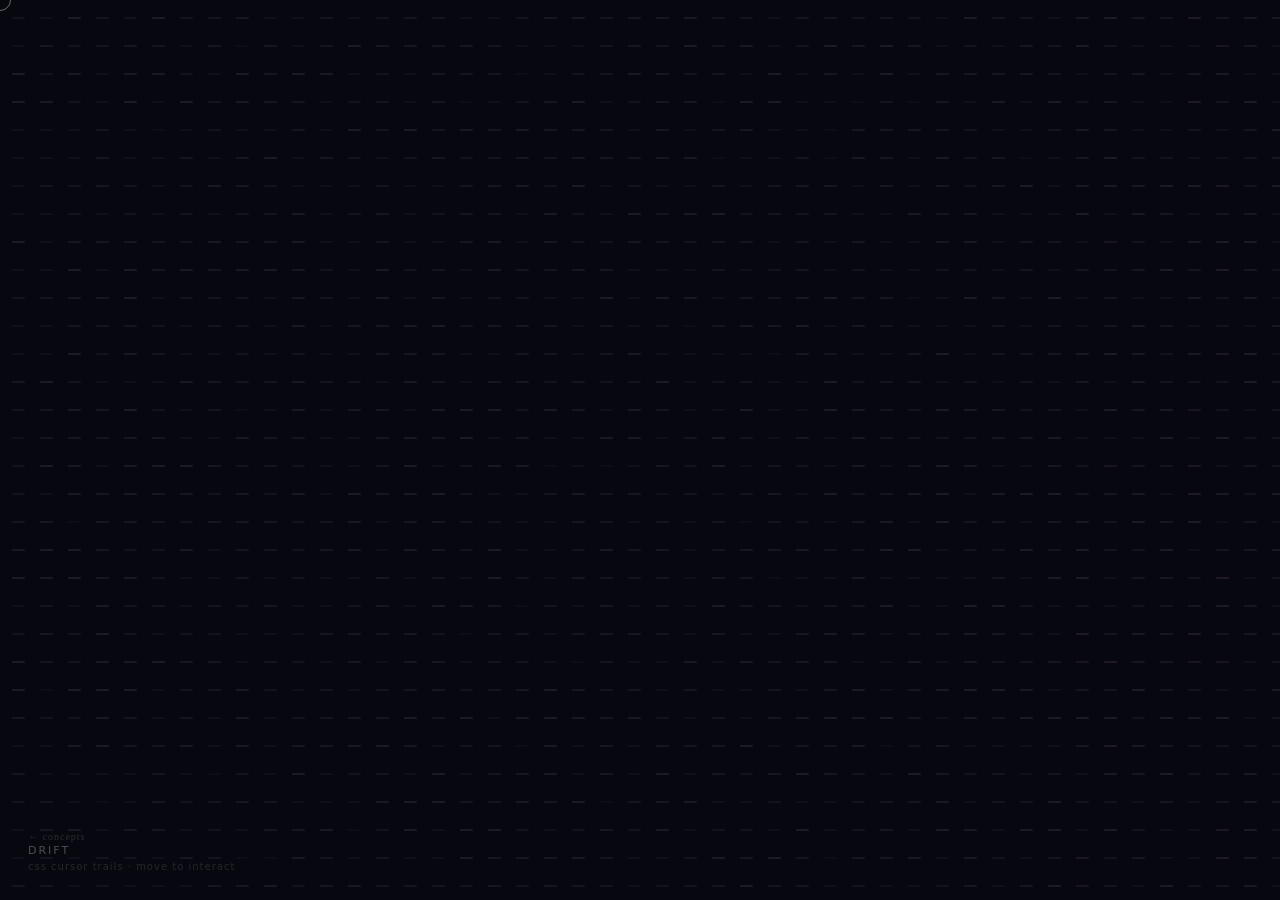
==== drift.html @ 4fa44e28 "Add field + ripple concepts, concept selector index 3 testable concepts: - field.html: atan2 iron-fi" ====
<!DOCTYPE html>
<html lang="en">
<head>
  <meta charset="UTF-8">
  <meta name="viewport" content="width=device-width, initial-scale=1.0">
  <title>drift</title>
  <link rel="stylesheet" href="style.css">
</head>
<body>
  <div id="grid"></div>
  <div id="cursor"></div>
  <div id="label">
    <a href="index.html" style="color:rgba(255,255,255,0.15);text-decoration:none;font-size:10px;letter-spacing:0.1em;margin-right:16px;">← concepts</a>
    <span>drift</span>
    <small>css cursor trails · move to interact</small>
  </div>
  <script src="script.js"></script>
</body>
</html>
---- style.css ----
*, *::before, *::after {
  box-sizing: border-box;
  margin: 0;
  padding: 0;
}

html, body {
  width: 100%;
  height: 100%;
  overflow: hidden;
  background: #07070f;
  cursor: none;
}

/* ─── Grid ──────────────────────────────────────────────── */

#grid {
  position: fixed;
  inset: -24px;
  display: grid;
  grid-template-columns: repeat(var(--cols), var(--size));
  grid-auto-rows: var(--size);
  place-content: start;
}

/* ─── Cell ──────────────────────────────────────────────── */

.cell {
  display: flex;
  align-items: center;
  justify-content: center;
  width: var(--size);
  height: var(--size);

  /* resting state */
  opacity: var(--o, 0.07);
  scale: 1;
  rotate: 0deg;

  /* slow exit transition — this is the trail */
  transition:
    opacity  0.95s ease-out,
    rotate   0.75s ease-out,
    scale    0.75s ease-out;
}

/* trick: instant-on when hovered, slow-off when not */
.cell:hover {
  transition-duration: 0s;
  opacity: 1;
  scale: 1.6;
  rotate: calc(var(--r) * 1deg);
}

/* the tick mark inside each cell */
.cell::after {
  content: '';
  display: block;
  width: 13px;
  height: 2px;
  border-radius: 2px;
  background: hsl(var(--hue) 55% 80%);
  box-shadow: 0 0 0 0 hsl(var(--hue) 70% 65% / 0);
  transition: box-shadow 0.95s ease-out;
}

.cell:hover::after {
  box-shadow: 0 0 10px 3px hsl(var(--hue) 75% 65% / 0.65);
  transition-duration: 0s;
}

/* ─── Custom cursor ─────────────────────────────────────── */

#cursor {
  position: fixed;
  inset: 0;
  width: 22px;
  height: 22px;
  border: 1.5px solid rgba(255, 255, 255, 0.4);
  border-radius: 50%;
  pointer-events: none;
  translate: -50% -50%;
  z-index: 1000;
  transition: opacity 0.2s;
}

/* ─── Label ─────────────────────────────────────────────── */

#label {
  position: fixed;
  bottom: 28px;
  left: 28px;
  z-index: 100;
  pointer-events: none;
  user-select: none;

  span {
    display: block;
    font-family: system-ui, -apple-system, sans-serif;
    font-size: 11px;
    font-weight: 500;
    letter-spacing: 0.18em;
    text-transform: uppercase;
    color: rgba(255, 255, 255, 0.28);
  }

  small {
    display: block;
    font-family: system-ui, -apple-system, sans-serif;
    font-size: 10px;
    letter-spacing: 0.1em;
    color: rgba(255, 255, 255, 0.12);
    margin-top: 4px;
  }
}
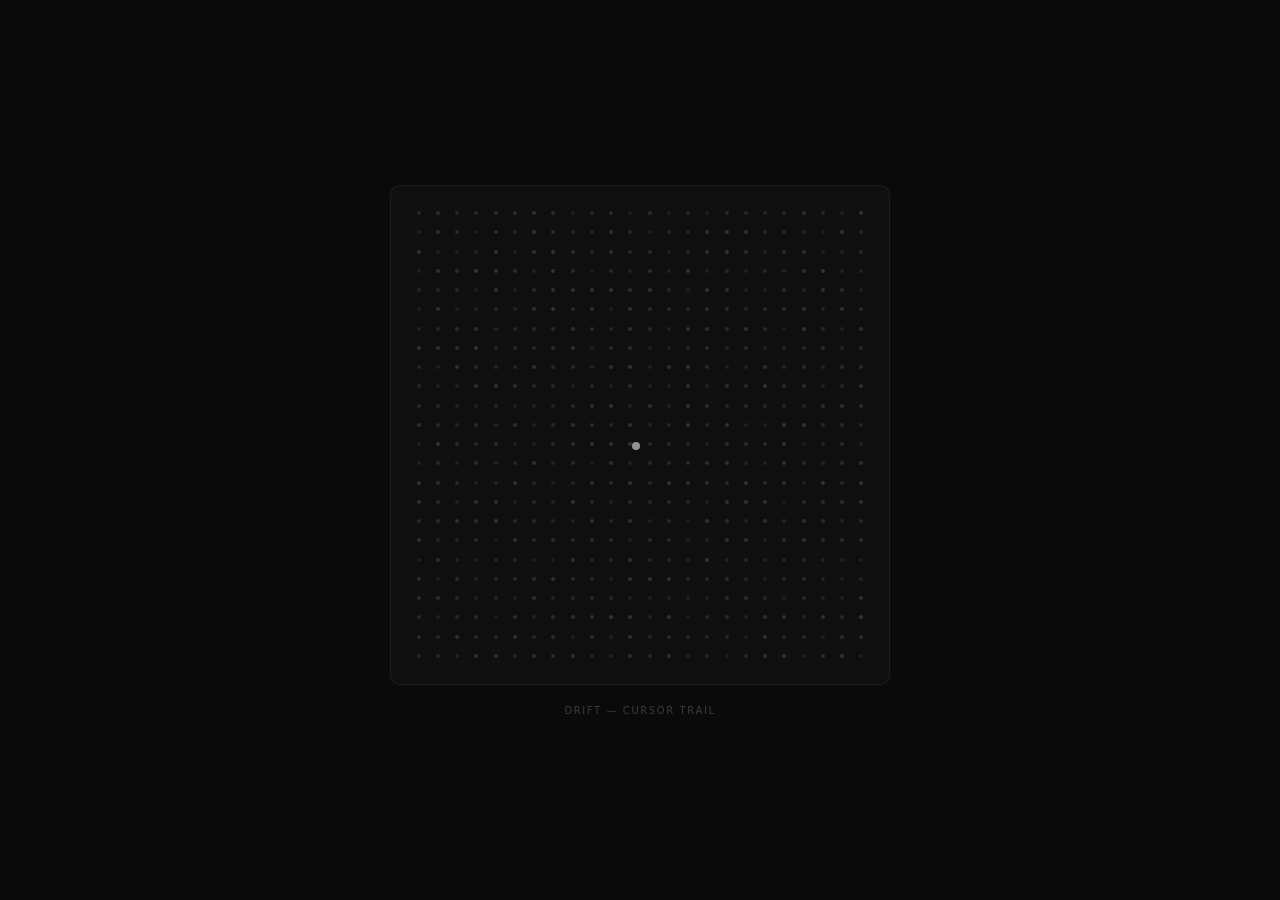
==== commit b1da90d9: "Redesign drift: square frame, monochrome dot bloom trail, x-mapped pitch" ====
--- a/drift.html
+++ b/drift.html
@@ -7,13 +7,11 @@
   <link rel="stylesheet" href="style.css">
 </head>
 <body>
-  <div id="grid"></div>
+  <div id="wrap">
+    <div id="grid"></div>
+    <span id="label">drift — cursor trail</span>
+  </div>
   <div id="cursor"></div>
-  <div id="label">
-    <a href="index.html" style="color:rgba(255,255,255,0.15);text-decoration:none;font-size:10px;letter-spacing:0.1em;margin-right:16px;">← concepts</a>
-    <span>drift</span>
-    <small>css cursor trails · move to interact</small>
-  </div>
   <script src="script.js"></script>
 </body>
 </html>
--- a/style.css
+++ b/style.css
@@ -8,108 +8,96 @@
   width: 100%;
   height: 100%;
   overflow: hidden;
-  background: #07070f;
+  background: #0a0a0a;
+  display: flex;
+  align-items: center;
+  justify-content: center;
+  font-family: system-ui, -apple-system, sans-serif;
   cursor: none;
 }
 
-/* ─── Grid ──────────────────────────────────────────────── */
+/* ─── Wrap ───────────────────────────────────────────────── */
+
+#wrap {
+  display: flex;
+  flex-direction: column;
+  align-items: center;
+  gap: 20px;
+}
+
+/* ─── Grid ───────────────────────────────────────────────── */
 
 #grid {
-  position: fixed;
-  inset: -24px;
   display: grid;
-  grid-template-columns: repeat(var(--cols), var(--size));
-  grid-auto-rows: var(--size);
-  place-content: start;
+  grid-template-columns: repeat(var(--cols), 1fr);
+  grid-template-rows:    repeat(var(--cols), 1fr);
+  width: 500px;
+  height: 500px;
+  padding: 18px;
+  gap: 0;
+  background: #0f0f0f;
+  border-radius: 10px;
+  border: 1px solid rgba(255, 255, 255, 0.06);
 }
 
-/* ─── Cell ──────────────────────────────────────────────── */
+/* ─── Cell ───────────────────────────────────────────────── */
 
 .cell {
   display: flex;
   align-items: center;
   justify-content: center;
-  width: var(--size);
-  height: var(--size);
+  position: relative;
 
-  /* resting state */
-  opacity: var(--o, 0.07);
-  scale: 1;
-  rotate: 0deg;
+  /* resting — faint, small */
+  opacity: var(--o, 0.1);
+  scale:   1;
 
-  /* slow exit transition — this is the trail */
+  /* slow drift back — the whole trick */
   transition:
-    opacity  0.95s ease-out,
-    rotate   0.75s ease-out,
-    scale    0.75s ease-out;
+    opacity  1.1s ease-out,
+    scale    1.0s cubic-bezier(0.22, 1, 0.36, 1);
 }
 
-/* trick: instant-on when hovered, slow-off when not */
+/* instant snap on hover */
 .cell:hover {
   transition-duration: 0s;
   opacity: 1;
-  scale: 1.6;
-  rotate: calc(var(--r) * 1deg);
+  scale: var(--s, 2.5);
+  z-index: 10;
 }
 
-/* the tick mark inside each cell */
+/* dot inside */
 .cell::after {
   content: '';
   display: block;
-  width: 13px;
-  height: 2px;
-  border-radius: 2px;
-  background: hsl(var(--hue) 55% 80%);
-  box-shadow: 0 0 0 0 hsl(var(--hue) 70% 65% / 0);
-  transition: box-shadow 0.95s ease-out;
+  width: 4px;
+  height: 4px;
+  border-radius: 50%;
+  background: #fff;
+  pointer-events: none;
 }
 
-.cell:hover::after {
-  box-shadow: 0 0 10px 3px hsl(var(--hue) 75% 65% / 0.65);
-  transition-duration: 0s;
+/* ─── Label ──────────────────────────────────────────────── */
+
+#label {
+  font-size: 10px;
+  letter-spacing: 0.16em;
+  text-transform: uppercase;
+  color: rgba(255, 255, 255, 0.2);
+  user-select: none;
+  pointer-events: none;
 }
 
-/* ─── Custom cursor ─────────────────────────────────────── */
+/* ─── Custom cursor ──────────────────────────────────────── */
 
 #cursor {
   position: fixed;
-  inset: 0;
-  width: 22px;
-  height: 22px;
-  border: 1.5px solid rgba(255, 255, 255, 0.4);
+  width: 8px;
+  height: 8px;
   border-radius: 50%;
+  background: rgba(255, 255, 255, 0.55);
   pointer-events: none;
   translate: -50% -50%;
   z-index: 1000;
   transition: opacity 0.2s;
 }
-
-/* ─── Label ─────────────────────────────────────────────── */
-
-#label {
-  position: fixed;
-  bottom: 28px;
-  left: 28px;
-  z-index: 100;
-  pointer-events: none;
-  user-select: none;
-
-  span {
-    display: block;
-    font-family: system-ui, -apple-system, sans-serif;
-    font-size: 11px;
-    font-weight: 500;
-    letter-spacing: 0.18em;
-    text-transform: uppercase;
-    color: rgba(255, 255, 255, 0.28);
-  }
-
-  small {
-    display: block;
-    font-family: system-ui, -apple-system, sans-serif;
-    font-size: 10px;
-    letter-spacing: 0.1em;
-    color: rgba(255, 255, 255, 0.12);
-    margin-top: 4px;
-  }
-}
